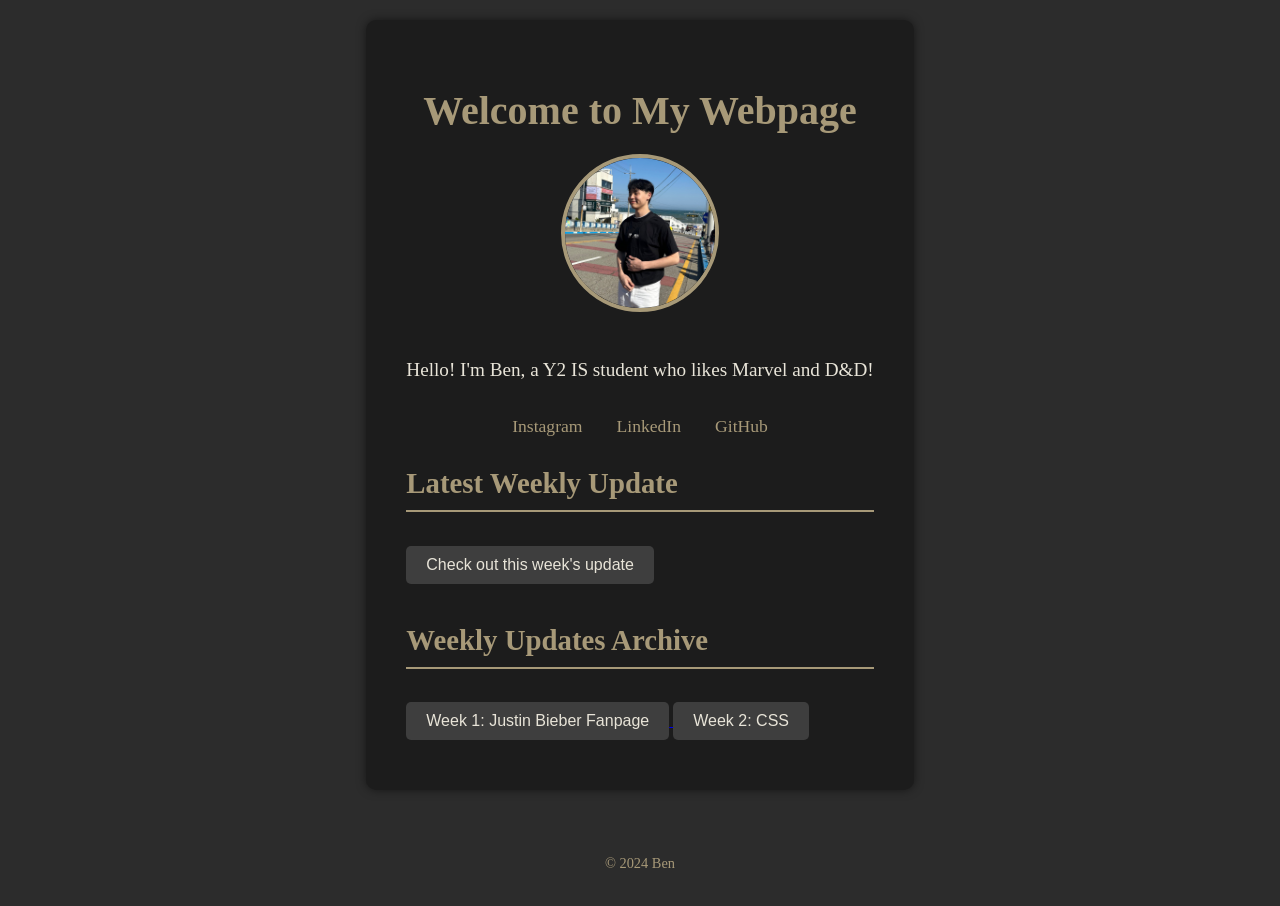
==== index.html @ 84baa12c "Update index.html" ====
<!DOCTYPE html>
<html lang="en">
<head>
    <meta charset="UTF-8">
    <meta name="viewport" content="width=device-width, initial-scale=1.0">
    <title>Ben's Webpage</title>
    <style>
        body {
            font-family: 'Georgia', serif;
            background-color: #2c2c2c;
            color: #e8e4d8;
            margin: 0;
            padding: 0;
            display: flex;
            justify-content: center;
            align-items: center;
            flex-direction: column;
            padding: 20px;
        }

        .container {
            max-width: 800px;
            text-align: center;
            background-color: #1c1c1c;
            padding: 40px;
            border-radius: 10px;
            box-shadow: 0 0 10px rgba(0, 0, 0, 0.5);
            margin-bottom: 20px;
        }

        h1 {
            font-family: 'Palatino Linotype', 'Book Antiqua', Palatino, serif;
            font-size: 2.5em;
            margin-bottom: 20px;
            color: #a79978;
        }

        .profile-picture {
            width: 150px;
            height: 150px;
            border-radius: 50%;
            margin-bottom: 20px;
            object-fit: cover;
            border: 4px solid #a79978;
        }

        .bio {
            font-size: 1.2em;
            line-height: 1.6;
            color: #e8e4d8;
            margin-bottom: 30px;
        }

        .social-links a {
            color: #a79978;
            text-decoration: none;
            font-size: 1.1em;
            margin: 0 15px;
        }

        .social-links a:hover {
            text-decoration: underline;
        }

        .weekly-update, .archive {
            text-align: left;
            margin-top: 30px;
        }

        h2 {
            font-family: 'Palatino Linotype', 'Book Antiqua', Palatino, serif;
            font-size: 1.8em;
            color: #a79978;
            border-bottom: 2px solid #a79978;
            padding-bottom: 10px;
        }

        .button {
            display: inline-block;
            padding: 10px 20px;
            margin: 10px 0;
            font-size: 1em;
            color: #e8e4d8;
            background-color: #3e3e3e;
            border: none;
            border-radius: 5px;
            cursor: pointer;
            transition: background-color 0.3s;
            text-align: center;
        }

        .button:hover {
            background-color: #555555;
        }

        .footer {
            margin-top: 30px;
            font-size: 0.9em;
            color: #a79978;
        }
    </style>
</head>
<body>
    <div class="container">
        <h1>Welcome to My Webpage</h1>
        <img src="pfp.jpg" alt="Profile Picture" class="profile-picture">
        <p class="bio">
            Hello! I'm Ben, a Y2 IS student who likes Marvel and D&D!
        </p>

        <div class="social-links">
            <a href="https://www.instagram.com/your_instagram" target="_blank">Instagram</a>
            <a href="https://www.linkedin.com/in/your_linkedin" target="_blank">LinkedIn</a>
            <a href="https://github.com/your_github" target="_blank">GitHub</a>
        </div>

        <div class="weekly-update">
            <h2>Latest Weekly Update</h2>
            <!-- Add a button for your latest weekly update here -->
            <a href="week_latest.html">
                <button class="button">Check out this week's update</button>
            </a>
        </div>

        <div class="archive">
            <h2>Weekly Updates Archive</h2>
            <!-- Add buttons for previous weekly updates here -->
            <a href="week1/justin.html">
                <button class="button">Week 1: Justin Bieber Fanpage</button>
            </a>
            <a href="week2/Challenge1/home.html">
                <button class="button">Week 2: CSS</button>
            </a>
            <!-- Add more buttons as needed -->
        </div>
    </div>
    
    <div class="footer">
        <p>&copy; 2024 Ben</p>
    </div>
</body>
</html>
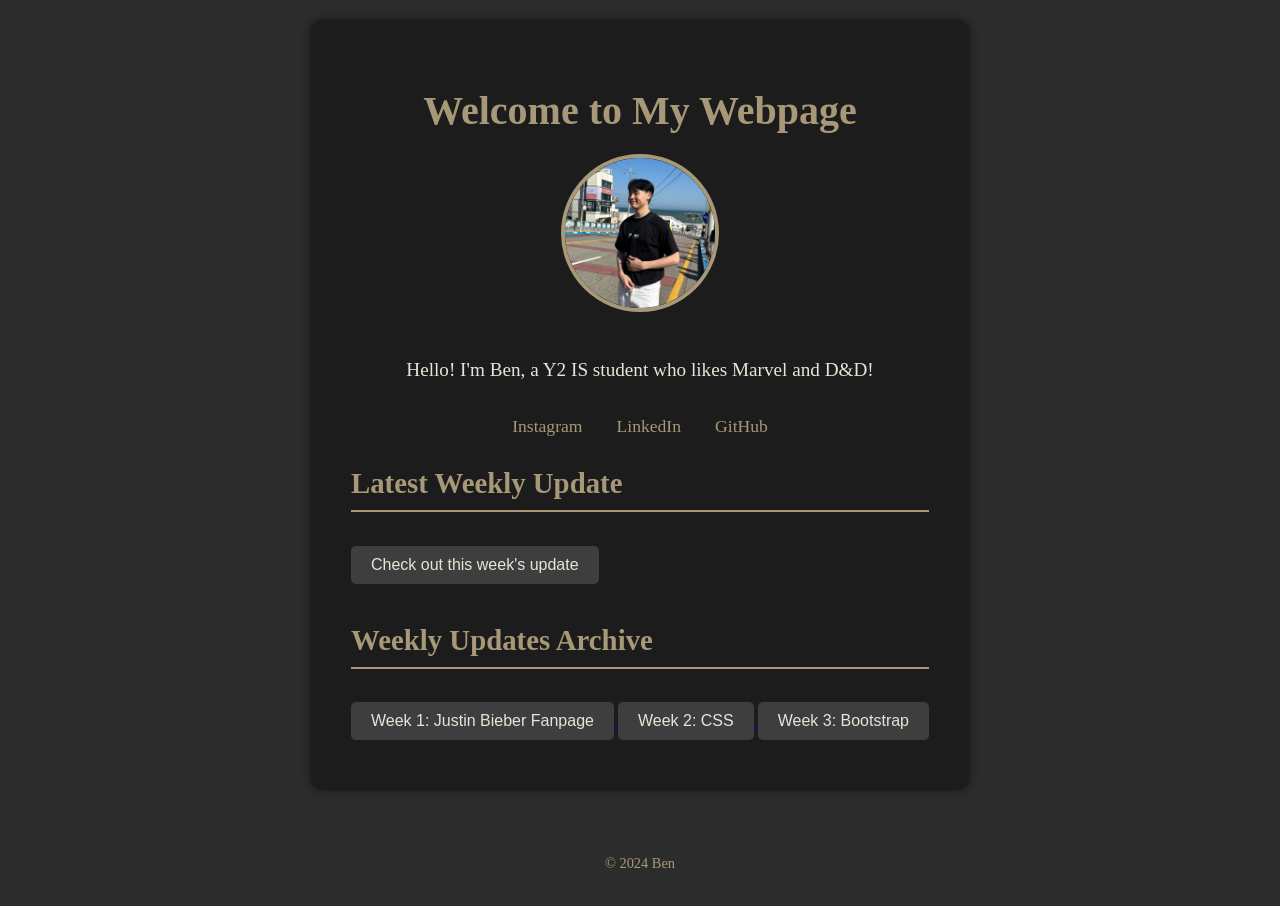
==== commit 13568f68: "week3 update" ====
--- a/index.html
+++ b/index.html
@@ -109,9 +109,9 @@
         </p>
 
         <div class="social-links">
-            <a href="https://www.instagram.com/your_instagram" target="_blank">Instagram</a>
-            <a href="https://www.linkedin.com/in/your_linkedin" target="_blank">LinkedIn</a>
-            <a href="https://github.com/your_github" target="_blank">GitHub</a>
+            <a href="https://www.instagram.com/bentanj/" target="_blank">Instagram</a>
+            <a href="https://www.linkedin.com/in/ben-tan-1b4233212/" target="_blank">LinkedIn</a>
+            <a href="https://github.com/bentanj" target="_blank">GitHub</a>
         </div>
 
         <div class="weekly-update">
@@ -131,6 +131,9 @@
             <a href="week2/Challenge1/home.html">
                 <button class="button">Week 2: CSS</button>
             </a>
+            <a href="week3/Challenge3/justin.html">
+                <button class="button">Week 3: Bootstrap</button>
+            </a>
             <!-- Add more buttons as needed -->
         </div>
     </div>
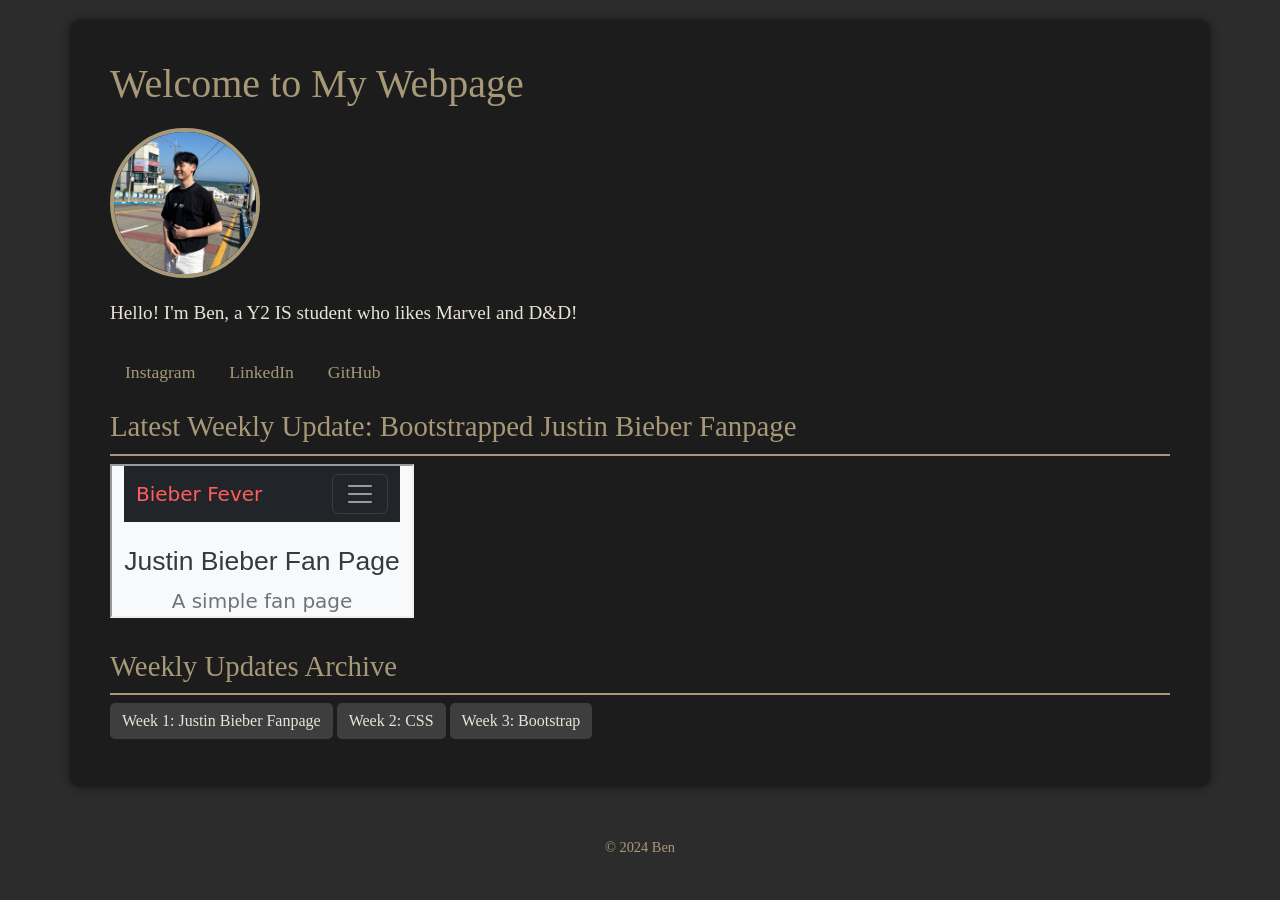
==== commit 22be7209: "Update index.html" ====
--- a/index.html
+++ b/index.html
@@ -4,6 +4,8 @@
     <meta charset="UTF-8">
     <meta name="viewport" content="width=device-width, initial-scale=1.0">
     <title>Ben's Webpage</title>
+    <!-- Bootstrap CSS -->
+    <link href="https://stackpath.bootstrapcdn.com/bootstrap/4.5.2/css/bootstrap.min.css" rel="stylesheet">
     <style>
         body {
             font-family: 'Georgia', serif;
@@ -19,8 +21,6 @@
         }
 
         .container {
-            max-width: 800px;
-            text-align: center;
             background-color: #1c1c1c;
             padding: 40px;
             border-radius: 10px;
@@ -75,21 +75,15 @@
             padding-bottom: 10px;
         }
 
-        .button {
-            display: inline-block;
-            padding: 10px 20px;
-            margin: 10px 0;
-            font-size: 1em;
+        .btn-custom {
             color: #e8e4d8;
             background-color: #3e3e3e;
             border: none;
             border-radius: 5px;
-            cursor: pointer;
             transition: background-color 0.3s;
-            text-align: center;
         }
 
-        .button:hover {
+        .btn-custom:hover {
             background-color: #555555;
         }
 
@@ -103,7 +97,8 @@
 <body>
     <div class="container">
         <h1>Welcome to My Webpage</h1>
-        <img src="pfp.jpg" alt="Profile Picture" class="profile-picture">
+        <img src="pfp.jpg" alt="Profile Picture" class="profile-picture img-fluid">
+
         <p class="bio">
             Hello! I'm Ben, a Y2 IS student who likes Marvel and D&D!
         </p>
@@ -114,32 +109,29 @@
             <a href="https://github.com/bentanj" target="_blank">GitHub</a>
         </div>
 
-        <div class="weekly-update">
-            <h2>Latest Weekly Update</h2>
-            <!-- Add a button for your latest weekly update here -->
-            <a href="week_latest.html">
-                <button class="button">Check out this week's update</button>
-            </a>
+        <div class="weekly-update mt-4">
+            <h2>Latest Weekly Update: Bootstrapped Justin Bieber Fanpage</h2>
+            <div class="iframe-container">
+                <iframe src="week3/Challenge3/justin.html" title="Week 3: Bootstrap Preview"></iframe>
+            </div>
         </div>
 
-        <div class="archive">
+        <div class="archive mt-4">
             <h2>Weekly Updates Archive</h2>
-            <!-- Add buttons for previous weekly updates here -->
-            <a href="week1/justin.html">
-                <button class="button">Week 1: Justin Bieber Fanpage</button>
-            </a>
-            <a href="week2/Challenge1/home.html">
-                <button class="button">Week 2: CSS</button>
-            </a>
-            <a href="week3/Challenge3/justin.html">
-                <button class="button">Week 3: Bootstrap</button>
-            </a>
+            <a href="week1/justin.html" class="btn btn-custom mb-2">Week 1: Justin Bieber Fanpage</a>
+            <a href="week2/Challenge1/home.html" class="btn btn-custom mb-2">Week 2: CSS</a>
+            <a href="week3/Challenge3/justin.html" class="btn btn-custom mb-2">Week 3: Bootstrap</a>
             <!-- Add more buttons as needed -->
         </div>
     </div>
     
-    <div class="footer">
+    <div class="footer text-center">
         <p>&copy; 2024 Ben</p>
     </div>
+
+    <!-- Bootstrap JS and dependencies -->
+    <script src="https://code.jquery.com/jquery-3.5.1.slim.min.js"></script>
+    <script src="https://cdn.jsdelivr.net/npm/@popperjs/core@2.9.3/dist/umd/popper.min.js"></script>
+    <script src="https://stackpath.bootstrapcdn.com/bootstrap/4.5.2/js/bootstrap.min.js"></script>
 </body>
 </html>
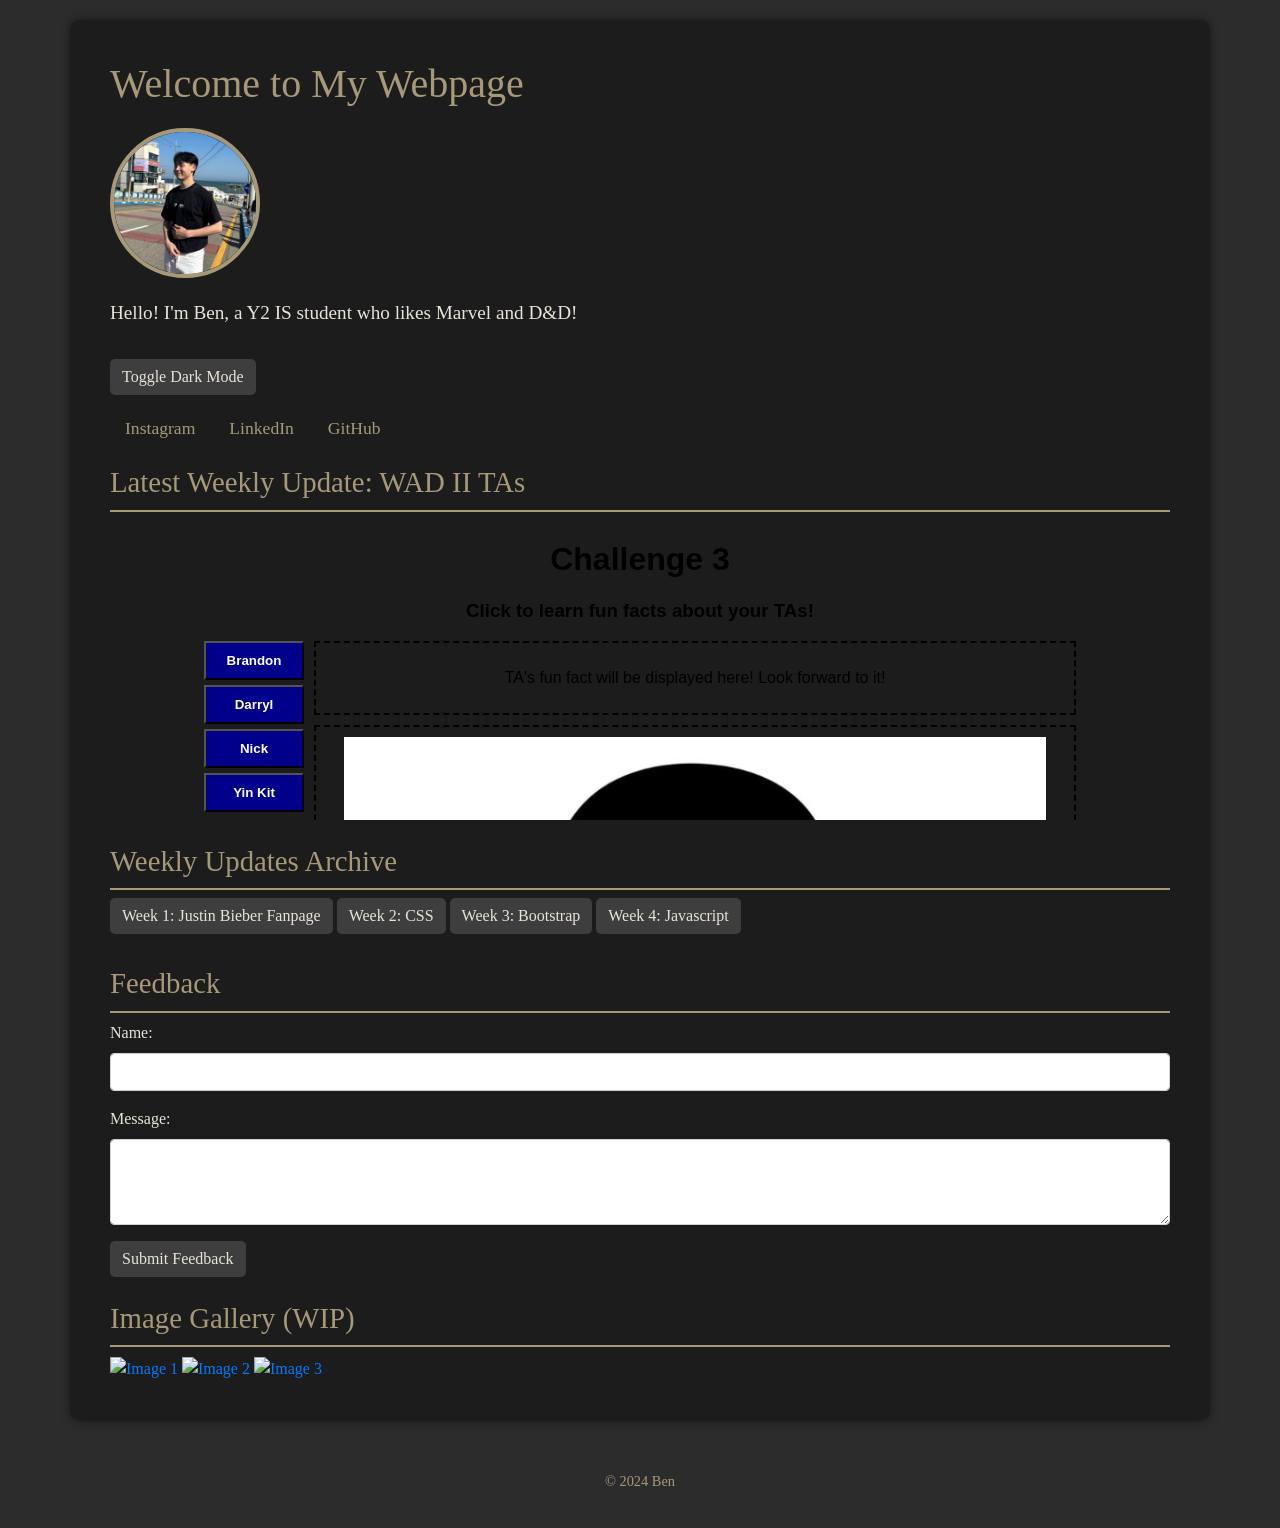
==== commit 0c9acd57: "Added Week 4" ====
--- a/index.html
+++ b/index.html
@@ -6,6 +6,7 @@
     <title>Ben's Webpage</title>
     <!-- Bootstrap CSS -->
     <link href="https://stackpath.bootstrapcdn.com/bootstrap/4.5.2/css/bootstrap.min.css" rel="stylesheet">
+    <link rel="stylesheet" href="https://cdnjs.cloudflare.com/ajax/libs/lightbox2/2.11.3/css/lightbox.min.css" />
     <style>
         body {
             font-family: 'Georgia', serif;
@@ -18,6 +19,7 @@
             align-items: center;
             flex-direction: column;
             padding: 20px;
+            transition: background-color 0.5s;
         }
 
         .container {
@@ -42,6 +44,11 @@
             margin-bottom: 20px;
             object-fit: cover;
             border: 4px solid #a79978;
+            transition: transform 0.3s;
+        }
+
+        .profile-picture:hover {
+            transform: scale(1.1);
         }
 
         .bio {
@@ -56,10 +63,11 @@
             text-decoration: none;
             font-size: 1.1em;
             margin: 0 15px;
+            transition: color 0.3s;
         }
 
         .social-links a:hover {
-            text-decoration: underline;
+            color: #e8e4d8;
         }
 
         .weekly-update, .archive {
@@ -91,6 +99,60 @@
             margin-top: 30px;
             font-size: 0.9em;
             color: #a79978;
+        }
+
+        .iframe-container {
+            width: 100%;
+            height: 300px;
+            overflow: hidden;
+            position: relative;
+        }
+
+        .iframe-container iframe {
+            border: 0;
+            width: 100%;
+            height: 100%;
+            position: absolute;
+            top: 0;
+            left: 0;
+        }
+
+        .dark-mode-toggle {
+            margin-bottom: 20px;
+        }
+
+        .scroll-to-top {
+            position: fixed;
+            bottom: 20px;
+            right: 20px;
+            background-color: #a79978;
+            color: #1c1c1c;
+            border: none;
+            border-radius: 50%;
+            width: 50px;
+            height: 50px;
+            text-align: center;
+            line-height: 50px;
+            font-size: 1.5em;
+            cursor: pointer;
+            display: none;
+            transition: background-color 0.3s;
+        }
+
+        .scroll-to-top:hover {
+            background-color: #e8e4d8;
+            color: #1c1c1c;
+        }
+
+        .gallery img {
+            width: 100%;
+            height: auto;
+            cursor: pointer;
+            transition: transform 0.3s;
+        }
+
+        .gallery img:hover {
+            transform: scale(1.05);
         }
     </style>
 </head>
@@ -103,6 +165,9 @@
             Hello! I'm Ben, a Y2 IS student who likes Marvel and D&D!
         </p>
 
+        <!-- Dark Mode Toggle Button -->
+        <button id="darkModeToggle" class="btn btn-custom dark-mode-toggle">Toggle Dark Mode</button>
+
         <div class="social-links">
             <a href="https://www.instagram.com/bentanj/" target="_blank">Instagram</a>
             <a href="https://www.linkedin.com/in/ben-tan-1b4233212/" target="_blank">LinkedIn</a>
@@ -110,9 +175,9 @@
         </div>
 
         <div class="weekly-update mt-4">
-            <h2>Latest Weekly Update: Bootstrapped Justin Bieber Fanpage</h2>
+            <h2>Latest Weekly Update: WAD II TAs</h2>
             <div class="iframe-container">
-                <iframe src="week3/Challenge3/justin.html" title="Week 3: Bootstrap Preview"></iframe>
+                <iframe src="week4/Week4_InClass/Challenge3/home.html" title="Week 4: WAD II TAs"></iframe>
             </div>
         </div>
 
@@ -121,7 +186,32 @@
             <a href="week1/justin.html" class="btn btn-custom mb-2">Week 1: Justin Bieber Fanpage</a>
             <a href="week2/Challenge1/home.html" class="btn btn-custom mb-2">Week 2: CSS</a>
             <a href="week3/Challenge3/justin.html" class="btn btn-custom mb-2">Week 3: Bootstrap</a>
+            <a href="week4/Week4_InClass/Challenge3/home.html" class="btn btn-custom mb-2">Week 4: Javascript</a>
             <!-- Add more buttons as needed -->
+        </div>
+
+        <!-- Feedback Form -->
+        <div class="feedback mt-4">
+            <h2>Feedback</h2>
+            <form id="feedbackForm">
+                <div class="form-group">
+                    <label for="name">Name:</label>
+                    <input type="text" class="form-control" id="name" required>
+                </div>
+                <div class="form-group">
+                    <label for="message">Message:</label>
+                    <textarea class="form-control" id="message" rows="3" required></textarea>
+                </div>
+                <button type="submit" class="btn btn-custom">Submit Feedback</button>
+            </form>
+        </div>
+
+        <!-- Image Gallery -->
+        <div class="gallery mt-4">
+            <h2>Image Gallery (WIP)</h2>
+            <a href="gallery/image1.jpg" data-lightbox="gallery"><img src="gallery/thumb1.jpg" alt="Image 1"></a>
+            <a href="gallery/image2.jpg" data-lightbox="gallery"><img src="gallery/thumb2.jpg" alt="Image 2"></a>
+            <a href="gallery/image3.jpg" data-lightbox="gallery"><img src="gallery/thumb3.jpg" alt="Image 3"></a>
         </div>
     </div>
     
@@ -129,9 +219,62 @@
         <p>&copy; 2024 Ben</p>
     </div>
 
+    <!-- Scroll to Top Button -->
+    <button class="scroll-to-top" id="scrollToTop">&uarr;</button>
+
     <!-- Bootstrap JS and dependencies -->
     <script src="https://code.jquery.com/jquery-3.5.1.slim.min.js"></script>
     <script src="https://cdn.jsdelivr.net/npm/@popperjs/core@2.9.3/dist/umd/popper.min.js"></script>
     <script src="https://stackpath.bootstrapcdn.com/bootstrap/4.5.2/js/bootstrap.min.js"></script>
+    <script src="https://cdnjs.cloudflare.com/ajax/libs/lightbox2/2.11.3/js/lightbox.min.js"></script>
+
+    <!-- Custom JavaScript -->
+    <script>
+        // Toggle Dark Mode
+        const darkModeToggle = document.getElementById('darkModeToggle');
+        darkModeToggle.addEventListener('click', function () {
+            document.body.classList.toggle('dark-mode');
+            if (document.body.classList.contains('dark-mode')) {
+                document.body.style.backgroundColor = '#e8e4d8';
+                document.body.style.color = '#2c2c2c';
+                darkModeToggle.textContent = 'Disable Dark Mode';
+            } else {
+                document.body.style.backgroundColor = '#2c2c2c';
+                document.body.style.color = '#e8e4d8';
+                darkModeToggle.textContent = 'Enable Dark Mode';
+            }
+        });
+
+        // Scroll to Top Button
+        const scrollToTopButton = document.getElementById('scrollToTop');
+        window.addEventListener('scroll', function () {
+            if (window.scrollY > 300) {
+                scrollToTopButton.style.display = 'block';
+            } else {
+                scrollToTopButton.style.display = 'none';
+            }
+        });
+
+        scrollToTopButton.addEventListener('click', function () {
+            window.scrollTo({ top: 0, behavior: 'smooth' });
+        });
+
+        // Form Submission (dummy handler for now)
+        const feedbackForm = document.getElementById('feedbackForm');
+        feedbackForm.addEventListener('submit', function (event) {
+            event.preventDefault();
+            alert('Thank you for your feedback!');
+            feedbackForm.reset();
+        });
+
+        // Smooth scrolling for buttons in the archive
+        document.querySelectorAll('.archive a').forEach(link => {
+            link.addEventListener('click', function (e) {
+                e.preventDefault();
+                const href = this.getAttribute('href');
+                window.location.href = href;
+            });
+        });
+    </script>
 </body>
-</html>
+</html>
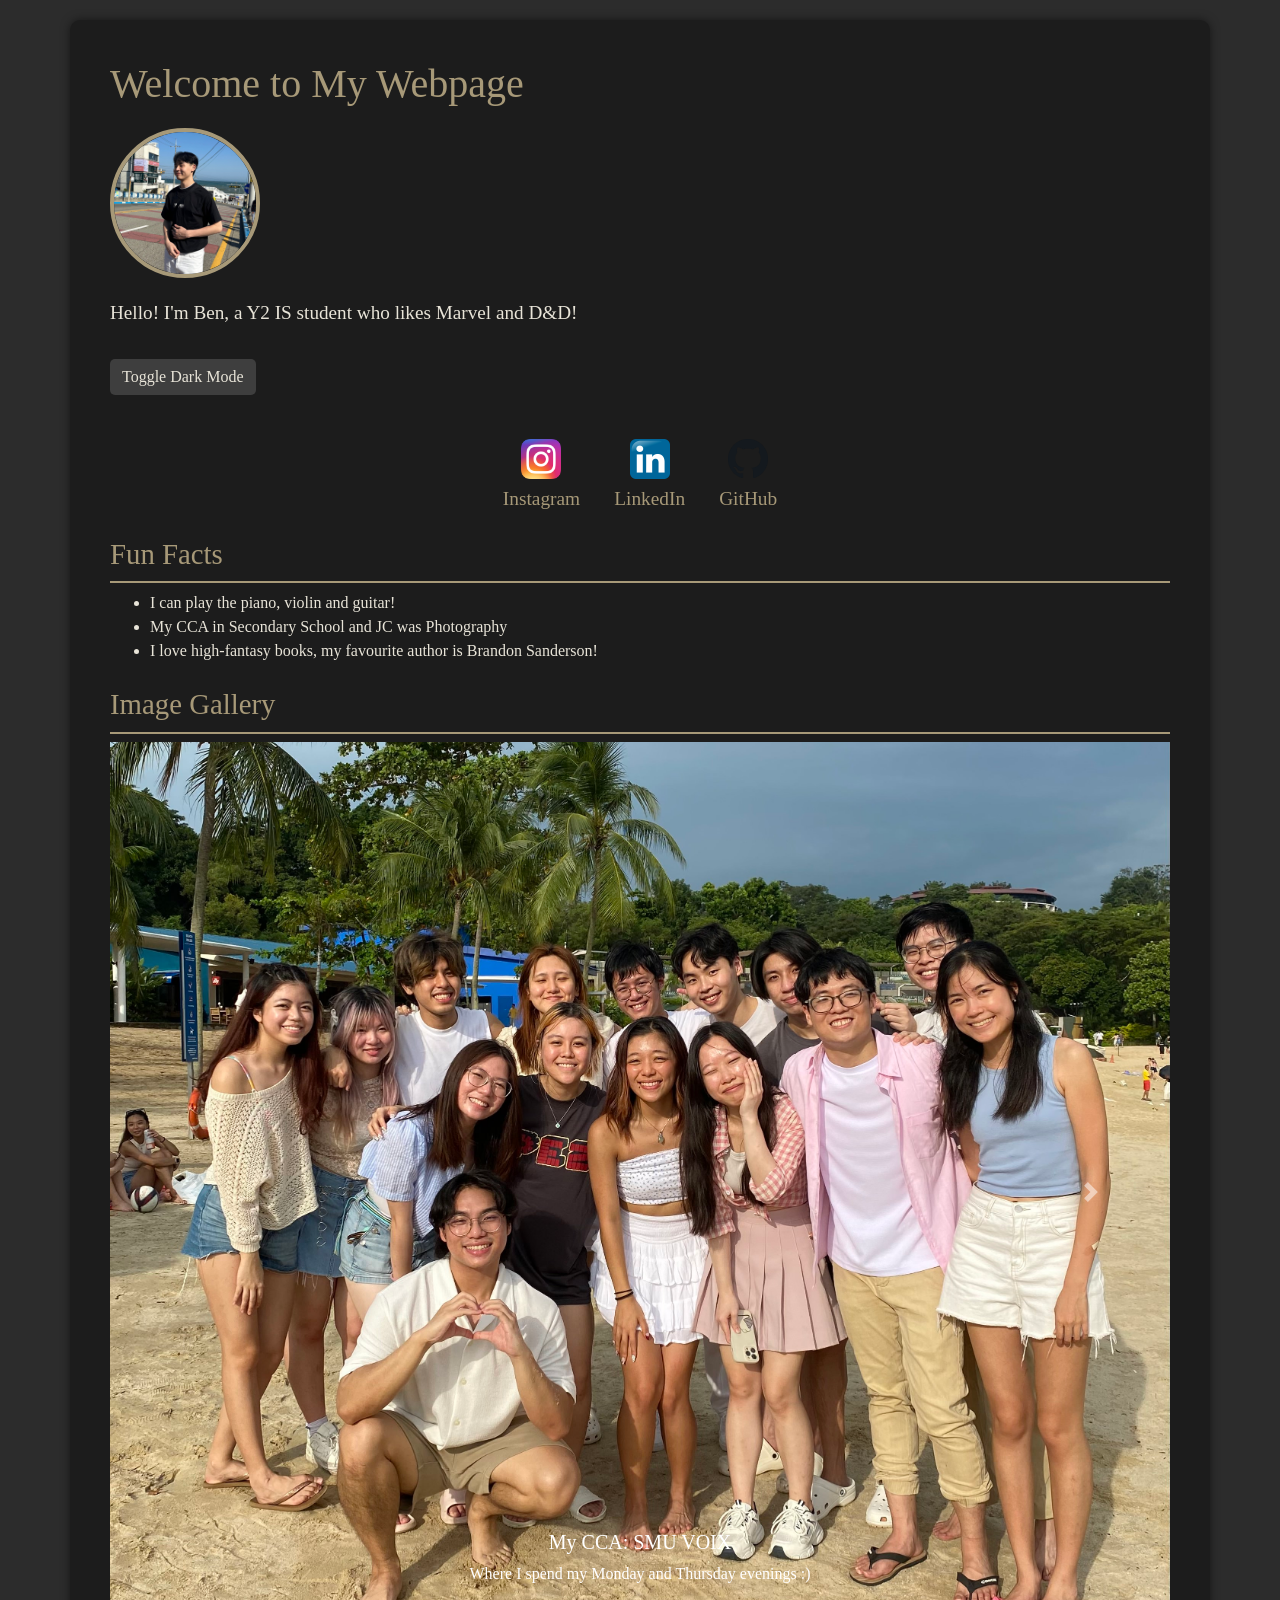
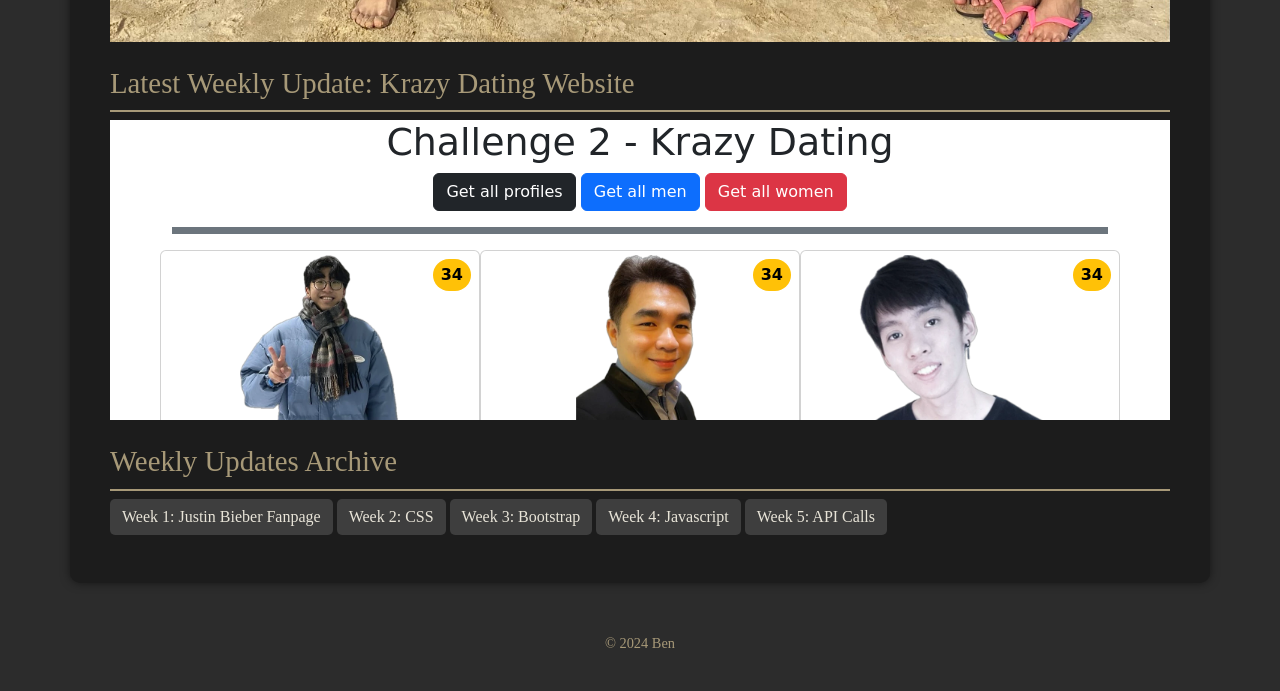
==== commit eb0474cd: "Added week5" ====
--- a/index.html
+++ b/index.html
@@ -146,7 +146,9 @@
 
         .gallery img {
             width: 100%;
-            height: auto;
+            max-height: 900px;
+            object-fit: cover;
+            overflow: hidden;
             cursor: pointer;
             transition: transform 0.3s;
         }
@@ -154,6 +156,29 @@
         .gallery img:hover {
             transform: scale(1.05);
         }
+
+        .social-icon {
+            width: 40px; /* Set the desired width */
+            height: 40px; /* Set the desired height */
+            margin-bottom: 5px; /* Space between icon and text */
+            transition: transform 0.3s;
+        }
+        
+        .social-links a {
+            color: #a79978;
+            text-decoration: none;
+            display: inline-block; /* Allow block-level features */
+            margin: 0 15px; /* Margin between icons */
+        }
+        
+        .social-links a:hover .social-icon {
+            transform: scale(1.1); /* Slightly enlarge the icon on hover */
+        }
+        
+        .social-links div {
+            font-size: 1.1em; /* Font size for the text */
+        }
+        
     </style>
 </head>
 <body>
@@ -168,16 +193,73 @@
         <!-- Dark Mode Toggle Button -->
         <button id="darkModeToggle" class="btn btn-custom dark-mode-toggle">Toggle Dark Mode</button>
 
-        <div class="social-links">
-            <a href="https://www.instagram.com/bentanj/" target="_blank">Instagram</a>
-            <a href="https://www.linkedin.com/in/ben-tan-1b4233212/" target="_blank">LinkedIn</a>
-            <a href="https://github.com/bentanj" target="_blank">GitHub</a>
-        </div>
+        <div class="social-links text-center mt-4">
+            <a href="https://www.instagram.com/bentanj/" target="_blank">
+                <img src="social_media/instagram.jpg" alt="Instagram" class="social-icon">
+                <div>Instagram</div>
+            </a>
+            <a href="https://www.linkedin.com/in/ben-tan-1b4233212/" target="_blank">
+                <img src="social_media/linkedin.png" alt="LinkedIn" class="social-icon">
+                <div>LinkedIn</div>
+            </a>
+            <a href="https://github.com/bentanj" target="_blank">
+                <img src="social_media/github.png" alt="GitHub" class="social-icon">
+                <div>GitHub</div>
+            </a>
+        </div>
+
+        <div class="fun-facts mt-4">
+            <h2>Fun Facts</h2>
+            <ul>
+                <li>I can play the piano, violin and guitar!</li>
+                <li>My CCA in Secondary School and JC was Photography</li>
+                <li>I love high-fantasy books, my favourite author is Brandon Sanderson!</li>
+            </ul>
+        </div>
+
+        <!-- Image Carousel -->
+        <div class="gallery mt-4">
+            <h2>Image Gallery</h2>
+            <div id="carouselExampleIndicators" class="carousel slide" data-ride="carousel">
+                <div class="carousel-inner">
+                    <div class="carousel-item active">
+                        <img src="image_gallery/VOIX.jpg" alt="Image 1">
+                        <div class="carousel-caption d-none d-md-block">
+                            <h5>My CCA: SMU VOIX</h5>
+                            <p>Where I spend my Monday and Thursday evenings :)</p>
+                        </div>
+                    </div>
+                    <div class="carousel-item">
+                        <img src="image_gallery/rabi1.jpg" alt="Image 2">
+                        <div class="carousel-caption d-none d-md-block">
+                            <h5>My Girlfriend (pt 1)</h5>
+                            <p>She's also from my CCA! (although not in the previous image)</p>
+                        </div>
+                    </div>
+                    <div class="carousel-item">
+                        <img src="image_gallery/rabi2.jpg" alt="Image 3">
+                        <div class="carousel-caption d-none d-md-block">
+                            <h5>My Girlfriend (pt 2)</h5>
+                            <p>Here's a pic of us together!</p>
+                        </div>
+                    </div>
+                </div>
+                <a class="carousel-control-prev" href="#carouselExampleIndicators" role="button" data-slide="prev">
+                    <span class="carousel-control-prev-icon" aria-hidden="true"></span>
+                    <span class="sr-only">Previous</span>
+                </a>
+                <a class="carousel-control-next" href="#carouselExampleIndicators" role="button" data-slide="next">
+                    <span class="carousel-control-next-icon" aria-hidden="true"></span>
+                    <span class="sr-only">Next</span>
+                </a>
+            </div>
+        </div>
+        
 
         <div class="weekly-update mt-4">
-            <h2>Latest Weekly Update: WAD II TAs</h2>
+            <h2>Latest Weekly Update: Krazy Dating Website</h2>
             <div class="iframe-container">
-                <iframe src="week4/Week4_InClass/Challenge3/home.html" title="Week 4: WAD II TAs"></iframe>
+                <iframe src="week5/Week5_InClass/Challenge2/home.html" title="Week 5: Krazy Dating Page"></iframe>
             </div>
         </div>
 
@@ -187,31 +269,8 @@
             <a href="week2/Challenge1/home.html" class="btn btn-custom mb-2">Week 2: CSS</a>
             <a href="week3/Challenge3/justin.html" class="btn btn-custom mb-2">Week 3: Bootstrap</a>
             <a href="week4/Week4_InClass/Challenge3/home.html" class="btn btn-custom mb-2">Week 4: Javascript</a>
+            <a href="week5/Week5_InClass/Challenge2/home.html" class="btn btn-custom mb-2">Week 5: API Calls</a>
             <!-- Add more buttons as needed -->
-        </div>
-
-        <!-- Feedback Form -->
-        <div class="feedback mt-4">
-            <h2>Feedback</h2>
-            <form id="feedbackForm">
-                <div class="form-group">
-                    <label for="name">Name:</label>
-                    <input type="text" class="form-control" id="name" required>
-                </div>
-                <div class="form-group">
-                    <label for="message">Message:</label>
-                    <textarea class="form-control" id="message" rows="3" required></textarea>
-                </div>
-                <button type="submit" class="btn btn-custom">Submit Feedback</button>
-            </form>
-        </div>
-
-        <!-- Image Gallery -->
-        <div class="gallery mt-4">
-            <h2>Image Gallery (WIP)</h2>
-            <a href="gallery/image1.jpg" data-lightbox="gallery"><img src="gallery/thumb1.jpg" alt="Image 1"></a>
-            <a href="gallery/image2.jpg" data-lightbox="gallery"><img src="gallery/thumb2.jpg" alt="Image 2"></a>
-            <a href="gallery/image3.jpg" data-lightbox="gallery"><img src="gallery/thumb3.jpg" alt="Image 3"></a>
         </div>
     </div>
     
@@ -259,14 +318,6 @@
             window.scrollTo({ top: 0, behavior: 'smooth' });
         });
 
-        // Form Submission (dummy handler for now)
-        const feedbackForm = document.getElementById('feedbackForm');
-        feedbackForm.addEventListener('submit', function (event) {
-            event.preventDefault();
-            alert('Thank you for your feedback!');
-            feedbackForm.reset();
-        });
-
         // Smooth scrolling for buttons in the archive
         document.querySelectorAll('.archive a').forEach(link => {
             link.addEventListener('click', function (e) {
@@ -277,4 +328,4 @@
         });
     </script>
 </body>
-</html>+</html>
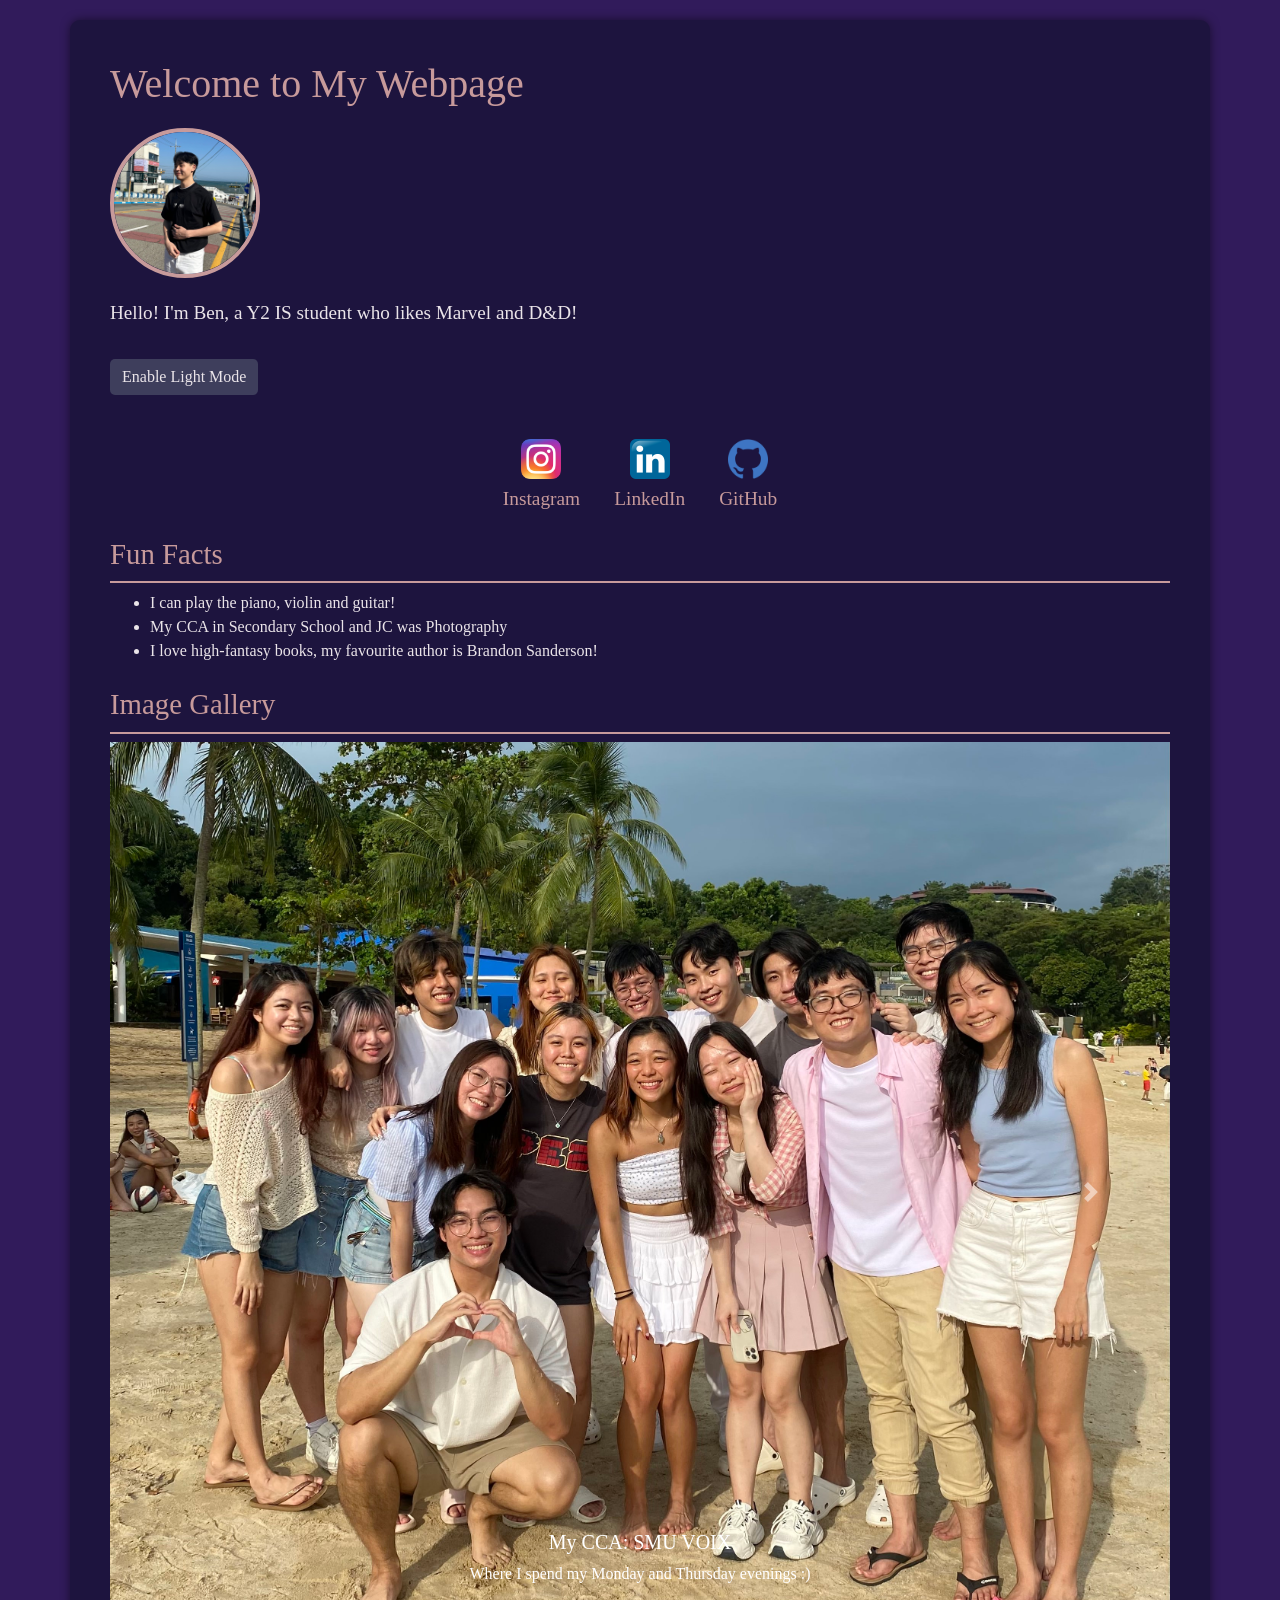
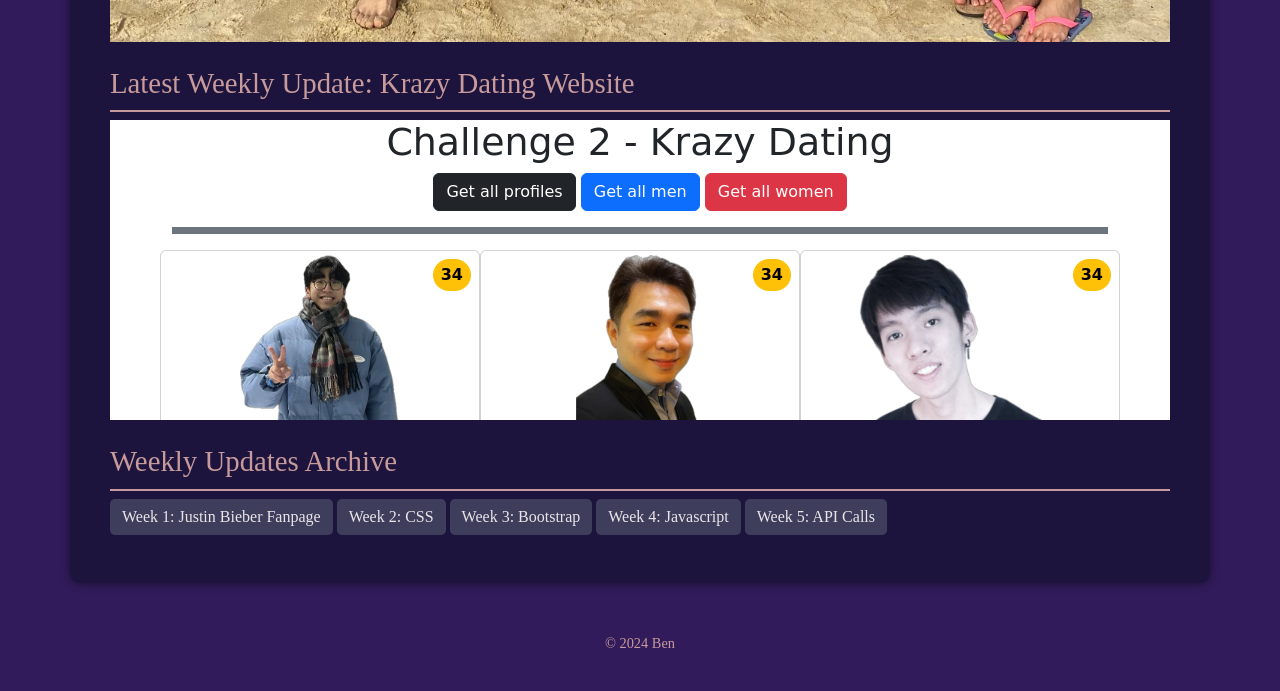
==== commit aeab6a41: "updated index.html" ====
--- a/index.html
+++ b/index.html
@@ -10,8 +10,8 @@
     <style>
         body {
             font-family: 'Georgia', serif;
-            background-color: #2c2c2c;
-            color: #e8e4d8;
+            background-color: #311b5b; /* Deep Purple */
+            color: #eae4e9; /* Soft Cream */
             margin: 0;
             padding: 0;
             display: flex;
@@ -21,93 +21,93 @@
             padding: 20px;
             transition: background-color 0.5s;
         }
-
+    
         .container {
-            background-color: #1c1c1c;
+            background-color: #1d143e; /* lighter purple shade for container */
             padding: 40px;
             border-radius: 10px;
             box-shadow: 0 0 10px rgba(0, 0, 0, 0.5);
             margin-bottom: 20px;
         }
-
+    
         h1 {
             font-family: 'Palatino Linotype', 'Book Antiqua', Palatino, serif;
             font-size: 2.5em;
             margin-bottom: 20px;
-            color: #a79978;
-        }
-
+            color: #c79a9b; /* Warm blush to replace mint green */
+        }
+    
         .profile-picture {
             width: 150px;
             height: 150px;
             border-radius: 50%;
             margin-bottom: 20px;
             object-fit: cover;
-            border: 4px solid #a79978;
+            border: 4px solid #c79a9b; /* Warm blush */
             transition: transform 0.3s;
         }
-
+    
         .profile-picture:hover {
             transform: scale(1.1);
         }
-
+    
         .bio {
             font-size: 1.2em;
             line-height: 1.6;
-            color: #e8e4d8;
+            color: #eae4e9; /* Soft Cream */
             margin-bottom: 30px;
         }
-
+    
         .social-links a {
-            color: #a79978;
+            color: #c79a9b; /* Warm blush */
             text-decoration: none;
             font-size: 1.1em;
             margin: 0 15px;
             transition: color 0.3s;
         }
-
+    
         .social-links a:hover {
-            color: #e8e4d8;
-        }
-
+            color: #eae4e9; /* Soft Cream */
+        }
+    
         .weekly-update, .archive {
             text-align: left;
             margin-top: 30px;
         }
-
+    
         h2 {
             font-family: 'Palatino Linotype', 'Book Antiqua', Palatino, serif;
             font-size: 1.8em;
-            color: #a79978;
-            border-bottom: 2px solid #a79978;
+            color: #c79a9b; /* Warm blush */
+            border-bottom: 2px solid #c79a9b; /* Warm blush */
             padding-bottom: 10px;
         }
-
+    
         .btn-custom {
-            color: #e8e4d8;
-            background-color: #3e3e3e;
+            color: #eae4e9; /* Soft Cream */
+            background-color: #3e3e5c; /* Muted light purple */
             border: none;
             border-radius: 5px;
             transition: background-color 0.3s;
         }
-
+    
         .btn-custom:hover {
-            background-color: #555555;
-        }
-
+            background-color: #555574; /* Slightly lighter light purple */
+        }
+    
         .footer {
             margin-top: 30px;
             font-size: 0.9em;
-            color: #a79978;
-        }
-
+            color: #c79a9b; /* Warm blush */
+        }
+    
         .iframe-container {
             width: 100%;
             height: 300px;
             overflow: hidden;
             position: relative;
         }
-
+    
         .iframe-container iframe {
             border: 0;
             width: 100%;
@@ -116,17 +116,17 @@
             top: 0;
             left: 0;
         }
-
-        .dark-mode-toggle {
+    
+        .light-mode-toggle {
             margin-bottom: 20px;
         }
-
+    
         .scroll-to-top {
             position: fixed;
             bottom: 20px;
             right: 20px;
-            background-color: #a79978;
-            color: #1c1c1c;
+            background-color: #c79a9b; /* Warm blush */
+            color: #1d143e; /* lighter purple */
             border: none;
             border-radius: 50%;
             width: 50px;
@@ -138,12 +138,12 @@
             display: none;
             transition: background-color 0.3s;
         }
-
+    
         .scroll-to-top:hover {
-            background-color: #e8e4d8;
-            color: #1c1c1c;
-        }
-
+            background-color: #eae4e9; /* Soft Cream */
+            color: #1d143e; /* lighter purple */
+        }
+    
         .gallery img {
             width: 100%;
             max-height: 900px;
@@ -152,34 +152,33 @@
             cursor: pointer;
             transition: transform 0.3s;
         }
-
+    
         .gallery img:hover {
             transform: scale(1.05);
         }
-
+    
         .social-icon {
             width: 40px; /* Set the desired width */
             height: 40px; /* Set the desired height */
             margin-bottom: 5px; /* Space between icon and text */
             transition: transform 0.3s;
         }
-        
+    
         .social-links a {
-            color: #a79978;
+            color: #c79a9b; /* Warm blush */
             text-decoration: none;
             display: inline-block; /* Allow block-level features */
             margin: 0 15px; /* Margin between icons */
         }
-        
+    
         .social-links a:hover .social-icon {
             transform: scale(1.1); /* Slightly enlarge the icon on hover */
         }
-        
+    
         .social-links div {
             font-size: 1.1em; /* Font size for the text */
         }
-        
-    </style>
+    </style>    
 </head>
 <body>
     <div class="container">
@@ -190,8 +189,8 @@
             Hello! I'm Ben, a Y2 IS student who likes Marvel and D&D!
         </p>
 
-        <!-- Dark Mode Toggle Button -->
-        <button id="darkModeToggle" class="btn btn-custom dark-mode-toggle">Toggle Dark Mode</button>
+        <!-- light Mode Toggle Button -->
+        <button id="lightModeToggle" class="btn btn-custom light-mode-toggle">Enable Light Mode</button>
 
         <div class="social-links text-center mt-4">
             <a href="https://www.instagram.com/bentanj/" target="_blank">
@@ -203,7 +202,7 @@
                 <div>LinkedIn</div>
             </a>
             <a href="https://github.com/bentanj" target="_blank">
-                <img src="social_media/github.png" alt="GitHub" class="social-icon">
+                <img src="social_media/github2.png" alt="GitHub" class="social-icon">
                 <div>GitHub</div>
             </a>
         </div>
@@ -220,7 +219,7 @@
         <!-- Image Carousel -->
         <div class="gallery mt-4">
             <h2>Image Gallery</h2>
-            <div id="carouselExampleIndicators" class="carousel slide" data-ride="carousel">
+            <div id="carouselExampleIndicators" class="carousel slide" data-ride="carousel" data-interval="4000">
                 <div class="carousel-inner">
                     <div class="carousel-item active">
                         <img src="image_gallery/VOIX.jpg" alt="Image 1">
@@ -289,20 +288,23 @@
 
     <!-- Custom JavaScript -->
     <script>
-        // Toggle Dark Mode
-        const darkModeToggle = document.getElementById('darkModeToggle');
-        darkModeToggle.addEventListener('click', function () {
-            document.body.classList.toggle('dark-mode');
-            if (document.body.classList.contains('dark-mode')) {
-                document.body.style.backgroundColor = '#e8e4d8';
-                document.body.style.color = '#2c2c2c';
-                darkModeToggle.textContent = 'Disable Dark Mode';
+        // Toggle Light Mode
+        const lightModeToggle = document.getElementById('lightModeToggle');
+        lightModeToggle.addEventListener('click', function () {
+            document.body.classList.toggle('light-mode');
+            if (document.body.classList.contains('light-mode')) {
+                // Light mode
+                document.body.style.backgroundColor = '#eae4e9'; // Light cream background
+                //document.body.style.color = '#2c2c2c'; // light gray text
+                lightModeToggle.textContent = 'Disable Light Mode';
             } else {
-                document.body.style.backgroundColor = '#2c2c2c';
-                document.body.style.color = '#e8e4d8';
-                darkModeToggle.textContent = 'Enable Dark Mode';
+                // Light mode
+                document.body.style.backgroundColor = '#311b5b'; // Deep purple background
+                //document.body.style.color = '#eae4e9'; // Soft cream text
+                lightModeToggle.textContent = 'Enable Light Mode';
             }
         });
+
 
         // Scroll to Top Button
         const scrollToTopButton = document.getElementById('scrollToTop');
